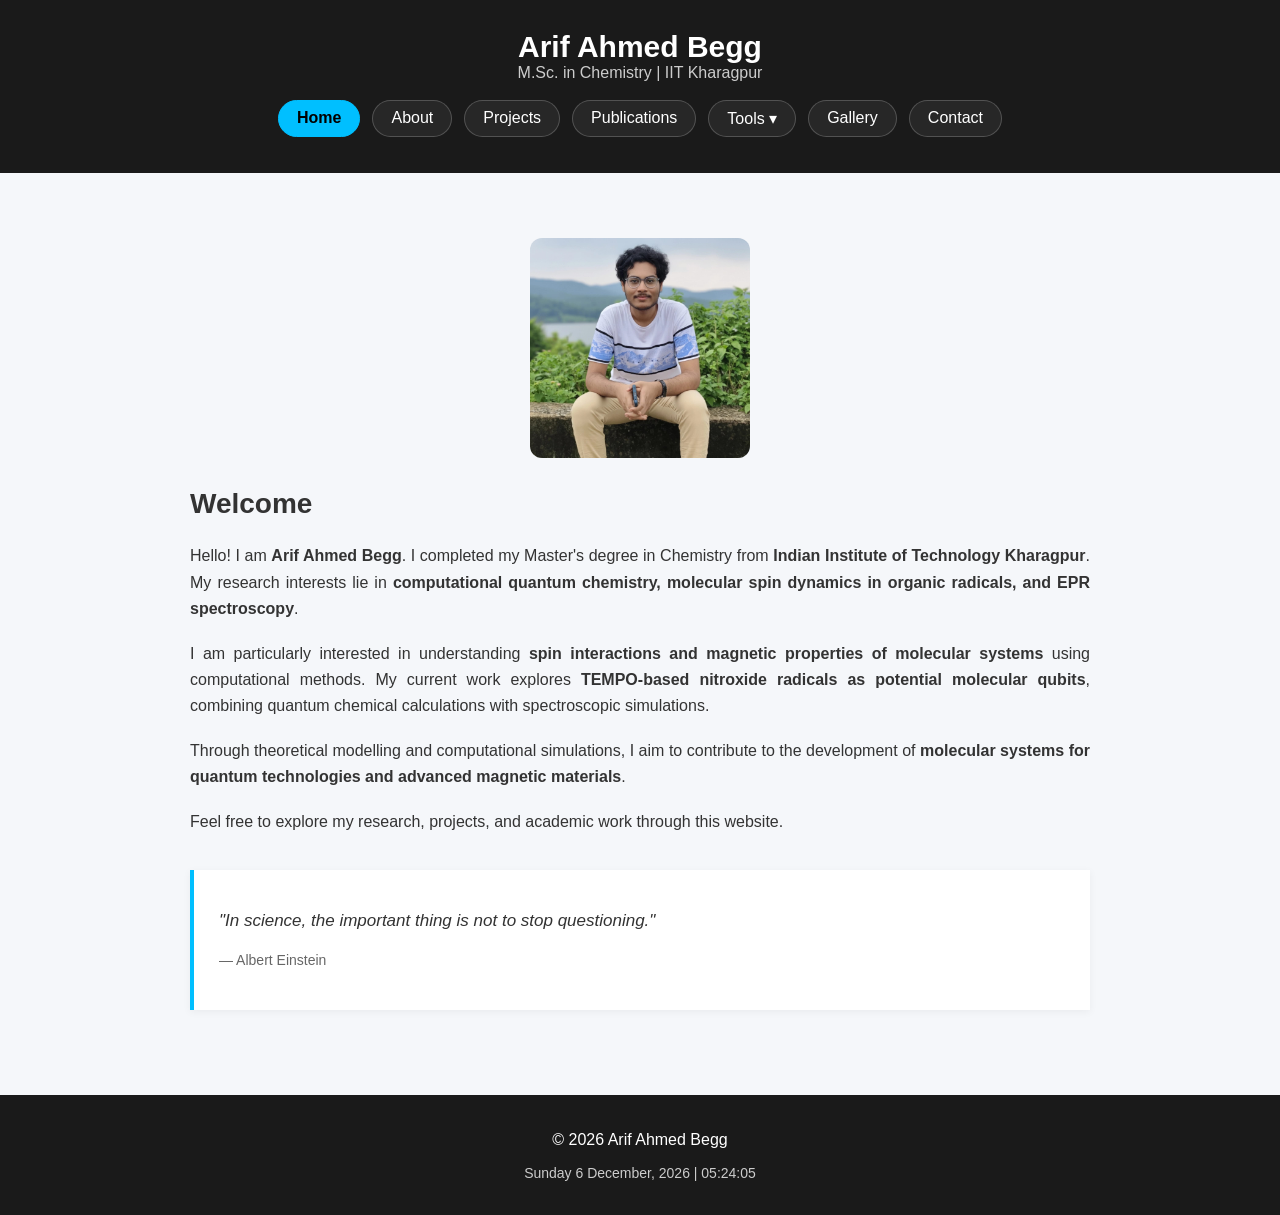
==== index.html @ 226c36a7 "Refactor tools dropdown and improve navigation script" ====
<!DOCTYPE html>
<html lang="en">

<head>
<meta charset="UTF-8">
<meta name="viewport" content="width=device-width, initial-scale=1.0">
<title>Arif Ahmed Begg</title>
<link rel="stylesheet" href="style.css">
</head>

<body>

<div id="imageViewer" class="viewer" onclick="closeImage()">
<img id="viewerImg" alt="Enlarged gallery image">
</div>

<header>

<div class="header-container">
<div class="title-block">
<h1>Arif Ahmed Begg</h1>
<p>M.Sc. in Chemistry | IIT Kharagpur</p>
</div>
</div>

<nav>
<a href="#home" data-section="home">Home</a>
<a href="#about" data-section="about">About</a>
<a href="#projects" data-section="projects">Projects</a>
<a href="#publications" data-section="publications">Publications</a>

<!-- TOOLS DROPDOWN
     To add a tool: save its page in the tools/ folder and add one line
     inside the "tools-dropdown-content" div below, e.g.
     <a href="tools/thermodynamics.html">Thermodynamics</a>              -->
<div class="tools-dropdown">
    <details id="toolsMenu">
        <summary>Tools ▾</summary>

        <div class="tools-dropdown-content">
            <a href="tools/kinetics.html">Chemical Kinetics</a>
            <!-- <a href="tools/thermodynamics.html">Thermodynamics</a> -->
            <!-- <a href="tools/quantum.html">Quantum Chemistry</a> -->
            <!-- <a href="tools/spectroscopy.html">Spectroscopy</a> -->
        </div>
    </details>
</div>

<a href="#gallery" data-section="gallery">Gallery</a>
<a href="#contact" data-section="contact">Contact</a>
</nav>

</header>

<!-- HOME -->
<section id="home" class="section">

<img src="images/profile_photo.jpeg" class="profile" alt="Arif Ahmed Begg">

<h2>Welcome</h2>

<p>
Hello! I am <strong>Arif Ahmed Begg</strong>. I completed my Master's degree in Chemistry from <strong>Indian Institute of Technology Kharagpur</strong>. My research interests lie in <strong>computational quantum chemistry, molecular spin dynamics in organic radicals, and EPR spectroscopy</strong>.
</p>

<p>
I am particularly interested in understanding <strong>spin interactions and magnetic properties of molecular systems</strong> using computational methods. My current work explores <strong>TEMPO-based nitroxide radicals as potential molecular qubits</strong>, combining quantum chemical calculations with spectroscopic simulations.
</p>

<p>
Through theoretical modelling and computational simulations, I aim to contribute to the development of <strong>molecular systems for quantum technologies and advanced magnetic materials</strong>.
</p>

<p>
Feel free to explore my research, projects, and academic work through this website.
</p>

<!-- Quote Generator -->
<div class="quote-box">
    <p id="quote-text">Thought of the day...</p>
    <p id="quote-author"></p>
</div>

</section>


<!-- ABOUT -->
<section id="about" class="section hidden">

<h2>About Me</h2>

<p>
My academic interests lie at the intersection of <strong>computational quantum chemistry, spin physics, and molecular magnetism</strong>. My work focuses on theoretical and computational approaches to understand the magnetic
and spectroscopic properties of molecular systems, particularly those relevant to quantum information science. My Master's thesis research investigated <strong>TEMPO-based nitroxide radicals as potential molecular qubits</strong>. Using quantum chemical calculations and computational
spectroscopy tools such as ORCA and EasySpin, I analyse electronic structures, EPR parameters (g and hyperfine tensors), vibrational contributions, spin–phonon coupling, and relaxation mechanisms that influence coherence in molecular spin systems.
</p>

<p>
I have gained research experience through academic projects and internships, including work on modelling quantum spin systems and studying adsorption kinetics of organic dyes
on activated carbon materials. My long-term research goal is to contribute to the development of molecular systems for <strong>quantum technologies and advanced magnetic materials</strong>.
</p>

<h3>Education</h3>

<ul>
<li>
<strong>Master of Science (Chemistry)</strong><br>
Indian Institute of Technology Kharagpur, India<br>
CGPA: 9.31 / 10 (2024–2026)
</li>
<li>
<strong>Bachelor of Science (Chemistry Honours)</strong><br>
Ramakrishna Mission Vivekananda Centenary College, Rahara, India<br>
CGPA: 9.19 / 10 (2021–2024)
</li>
<li>
<strong>ISC – East West Model School, Bardhaman</strong><br>
Percentage: 97.00% (2021)
</li>
<li>
<strong>ICSE – East West Model School, Bardhaman</strong><br>
Percentage: 93.60% (2019)
</li>
</ul>

<h3>Research Interests</h3>

<ul>
<li>Computational quantum chemistry</li>
<li>Spin Hamiltonians and quantum spin simulations</li>
<li>Molecular qubits and spin-based quantum information</li>
<li>Electron Paramagnetic Resonance (EPR) spectroscopy</li>
<li>Molecular magnetism and radical-based materials</li>
<li>Computational modelling of magnetic interactions</li>
</ul>

<h3>Research &amp; Training</h3>

<p>
As part of my Master's thesis work, supervised by Prof. Sabyashachi Mishra, I am studying <strong>TEMPO-based nitroxide radicals</strong> as potential molecular qubits. My research involves:
</p>

<ul>
<li>Density Functional Theory (DFT) calculations</li>
<li>Evaluation of EPR parameters using ORCA</li>
<li>Spin Hamiltonian modelling</li>
<li>EasySpin simulations for spectroscopic analysis</li>
<li>Study of spin–phonon coupling and vibrational contributions</li>
<li>Analysis of relaxation behaviour and coherence limits</li>
</ul>

<p>
Preliminary results from our research were presented at the <strong>Spin in Molecular Systems Conference</strong>, where our work received the <strong>Best Poster Award</strong>.
</p>

<h3>Research Internships</h3>

<ul>
<li>
<strong>Summer Intern – IIT Kharagpur</strong> (May 2025 – July 2025)<br>
Worked on modelling quantum spin systems, analysing spin Hamiltonians, and performing computational simulations related to spectroscopic applications, supervised by Prof. Sabyashachi Mishra.
</li>
<li>
<strong>Summer Research Fellow – BARC, Mumbai</strong> (May 2023 – July 2023)<br>
Selected for the prestigious Summer Research Fellowship Programme conducted by the Indian Academy of Sciences, INSA, and NASI. Worked on sorption studies of Rhodamine-60 dye on activated carbon to investigate
adsorption kinetics and solvent effects, supervised by Dr. Beena G. Singh.
</li>
<li>
<strong>NIUS Chemistry Fellow – HBCSE, TIFR</strong> (December 2022)<br>
Participated in advanced workshops and experimental sessions aimed at developing scientific research and leadership skills.
</li>
</ul>

<h3>Technical Skills</h3>

<ul>
<li>Quantum chemistry software: Gaussian, ORCA</li>
<li>EPR simulation: EasySpin</li>
<li>Programming: Python</li>
<li>Computational simulations and modelling</li>
<li>Scientific writing: LaTeX</li>
<li>Linux environment</li>
<li>Data analysis and scientific visualisation</li>
<li>MS Office and research documentation</li>
</ul>

<h3>Awards &amp; Achievements</h3>

<ul>
<li>Qualified <strong>Joint UGC-CSIR NET Chemical Science June 2026</strong> with AIR 37</li>
<li>Qualified <strong>GATE Chemistry 2026</strong></li>
<li>Qualified <strong>IIT-JAM Chemistry 2024</strong> with AIR 152</li>
<li>Topper in B.Sc. Chemistry (Hons.) Semester IV</li>
<li>Topper in B.Sc. Chemistry (Hons.) Semester I</li>
<li>Third position in school in ISC Examination (2021)</li>
</ul>

<h3>Certifications &amp; Training</h3>

<ul>
<li>Workshop on Quantum Computing and Molecular Structure – CCDS, IIT Kharagpur (2025)</li>
<li>Certificate of Excellence in Python Programming – Scaler (2024)</li>
<li>Avogadro Software Training – Spoken Tutorial Project, IIT Bombay (2023)</li>
<li>NPTEL Certification in Pericyclic Reactions &amp; Organic Photochemistry (2023)</li>
<li>Computer Concepts Course – Vedanta Foundation (A+ grade)</li>
</ul>

<h3>Conferences &amp; Academic Events</h3>

<ul>
<li>Selected for the Science Symposium for postgraduate students – hosted by VIT Vellore (2026)</li>
<li>ACS on Campus Conference – IIT Kharagpur (2025)</li>
<li>Conference on Chemistry of Phytochemicals – funded by Royal Society of Chemistry (2023)</li>
<li>Science Awareness Camp – West Bengal State Council of Science &amp; Technology (2019)</li>
</ul>

<h3>Languages</h3>

<ul>
<li>Bengali – Native</li>
<li>English – Proficient</li>
<li>Hindi – Proficient</li>
</ul>

<h3>Activities &amp; Interests</h3>

<p>
Besides academics, I enjoy creative and cultural activities, including singing, writing poetry,
and scripting satirical drama for cultural events and literary performances.
</p>

</section>

<!-- PROJECTS -->
<section id="projects" class="section hidden">

<h2>Projects</h2>

<div class="card">
<h3>Spin Hamiltonian Simulations</h3>
<p>
Development of theoretical models for interacting spin systems using spin Hamiltonians and further investigations on their coupling.
</p>
<p>
<a href="images/ArifAhmedBegg_24CY40005_new.pdf" target="_blank" rel="noopener">Presentation</a>
</p>
</div>

<div class="card">
<h3>EPR Spectroscopy and TEMPO-Based Molecular Qubits</h3>
<p>
Computational investigation of nitroxide radicals, particularly <strong>TEMPO-based molecules</strong>, as potential molecular qubits.
The project aims to understand their electronic structure and magnetic properties through quantum chemical calculations and EPR spectrum
simulations. Using tools such as ORCA and EasySpin, the work focuses on evaluating g-tensors, hyperfine interactions, and spin–spin coupling
effects, with the broader goal of understanding how such systems can be utilised in quantum information and molecular spin-based technologies.
</p>
<p>
<a href="images/Arif_Begg_24CY40005_ppt.pdf" target="_blank" rel="noopener">Presentation</a> |
<a href="images/Arif_Begg_24CY40005.pdf" target="_blank" rel="noopener">Report</a> |
<a href="images/Project_Sem3_Draft.pdf" target="_blank" rel="noopener">Int Report</a>
</p>
</div>

<div class="card">
<h3>Solvent Dependent Charge Transfer and Acidity in p-Nitroaniline</h3>
<p>
A theoretical study of solvent-dependent charge transfer in p-Nitroaniline highlights how predictions vary strongly with the
choice of density functional in Density Functional Theory. Range-separated and hybrid functionals better capture long-range charge-transfer excitations,
while local functionals tend to underestimate excitation energies and over-delocalize electron density.
This functional dependence directly influences computed acidity (pKa) trends across solvents, underscoring the need for careful method
selection in modelling solvent effects and electronic properties.
</p>
<p>
<a href="images/24CY40005_MQSP_presentation.pptx" target="_blank" rel="noopener">Presentation</a> |
<a href="images/24CY40005_MQSP_Report.pdf" target="_blank" rel="noopener">Report</a>
</p>
</div>

</section>


<!-- PUBLICATIONS -->
<section id="publications" class="section hidden">

<h2>Publications</h2>

<p>Work in progress...</p>

</section>


<!-- GALLERY -->
<section id="gallery" class="section hidden">

<h2>Gallery</h2>

<div class="gallery" id="galleryGrid"></div>

</section>


<!-- CONTACT -->
<section id="contact" class="section hidden">

<h2>Contact</h2>

<p>
Institute email:
<a href="mailto:arifahmedbegg.24@kgpian.iitkgp.ac.in">arifahmedbegg.24@kgpian.iitkgp.ac.in</a>
</p>

<p>
Alternate email:
<a href="mailto:arifahmedbegg2020@gmail.com">arifahmedbegg2020@gmail.com</a>
</p>

<p>
LinkedIn:
<a href="https://www.linkedin.com/in/arif-ahmed-begg-1b59b2230" target="_blank" rel="noopener" class="file-link">Visit AAB's LinkedIn profile</a>
</p>

</section>

<footer>
<p>© 2026 Arif Ahmed Begg</p>
<p id="time-display"></p>
</footer>

<!-- Gallery: images/image_1.jpg ... image_41.jpg -->
<script>
(function () {
    var grid = document.getElementById("galleryGrid");
    for (var i = 1; i <= 41; i++) {
        var item = document.createElement("div");
        item.className = "gallery-item";
        var img = document.createElement("img");
        img.src = "images/image_" + i + ".jpg";
        img.alt = "Gallery image " + i;
        img.loading = "lazy";
        img.onclick = function () { openImage(this); };
        item.appendChild(img);
        grid.appendChild(item);
    }
})();
</script>

<script src="script.js"></script>

<!-- URL-based navigation: each tab is a real link (#about, #projects, ...) -->
<script>
(function () {
    var titles = {
        home: "Home", about: "About",
        projects: "Projects", publications: "Publications",
        gallery: "Gallery", contact: "Contact"
    };

    var toolsMenu = document.getElementById("toolsMenu");

    function route() {
        var id = (location.hash || "#home").slice(1);
        if (!titles[id] || !document.getElementById(id)) id = "home";

        document.querySelectorAll(".section").forEach(function (s) {
            s.classList.toggle("hidden", s.id !== id);
        });
        document.querySelectorAll("nav a").forEach(function (a) {
            a.classList.toggle("active", a.dataset.section === id);
        });

        document.title = (id === "home" ? "" : titles[id] + " | ") + "Arif Ahmed Begg";
        toolsMenu.removeAttribute("open");
        window.scrollTo(0, 0);
    }

    window.showSection = function (id) { location.hash = id; };

    window.addEventListener("hashchange", route);

    // Close the Tools menu when clicking elsewhere or pressing Escape
    document.addEventListener("click", function (e) {
        if (!toolsMenu.contains(e.target)) toolsMenu.removeAttribute("open");
    });
    document.addEventListener("keydown", function (e) {
        if (e.key === "Escape") toolsMenu.removeAttribute("open");
    });

    route();
})();
</script>

</body>
</html>
---- style.css ----
/* ---------- BASE ---------- */

body{
font-family:Arial, Helvetica, sans-serif;
margin:0;
background:#f5f7fa;
color:#333;
}

a{
color:#0077cc;
text-decoration:none;
}

a:hover{
text-decoration:underline;
}

h2{
margin-bottom:12px;
font-size:28px;
}

h3{
margin-top:28px;
margin-bottom:8px;
font-size:20px;
}

ul{
padding-left:22px;
margin:8px 0 20px;
}

li{
margin-bottom:6px;
line-height:1.5;
}

/* ---------- HEADER ---------- */

header{
background:#1a1a1a;
color:white;
padding:30px 20px;
text-align:center;
}

.header-container{
display:flex;
flex-direction:column;
align-items:center;
justify-content:center;
}

.title-block h1{
margin:0;
font-size:30px;
font-weight:600;
}

.title-block p{
margin:0;
font-size:16px;
color:#ccc;
}

/* ---------- NAVIGATION ---------- */

nav{
margin-top:12px;
display:flex;
justify-content:center;
flex-wrap:wrap;
}

nav a{
color:white;
font-size:16px;
margin:6px;
padding:8px 18px;
border-radius:999px;
border:1px solid rgba(255,255,255,0.2);
background:rgba(255,255,255,0.06);
transition:0.2s;
}

nav a:hover{
background:#00bfff;
border-color:#00bfff;
color:black;
text-decoration:none;
transform:translateY(-2px);
}

nav a.active{
background:#00bfff;
border-color:#00bfff;
color:black;
font-weight:600;
}

/* ---------- TOOLS DROPDOWN (new) ---------- */

.tools-dropdown{
position:relative;
margin:6px;
}

.tools-dropdown summary{
display:block;
list-style:none;
cursor:pointer;
user-select:none;
color:white;
font-size:16px;
padding:8px 18px;
border-radius:999px;
border:1px solid rgba(255,255,255,0.2);
background:rgba(255,255,255,0.06);
transition:0.2s;
}

.tools-dropdown summary::-webkit-details-marker{
display:none;
}

.tools-dropdown summary:hover,
.tools-dropdown details[open] summary{
background:#00bfff;
border-color:#00bfff;
color:black;
}

.tools-dropdown-content{
position:absolute;
top:100%;
left:50%;
transform:translateX(-50%);
margin-top:8px;
min-width:230px;
padding:6px;
background:#1a1a1a;
border:1px solid rgba(255,255,255,0.2);
border-radius:12px;
box-shadow:0 8px 20px rgba(0,0,0,0.35);
text-align:left;
z-index:500;
}

/* links inside the dropdown: plain rows, not pills */
nav .tools-dropdown-content a{
display:block;
margin:2px 0;
padding:9px 14px;
border:none;
border-radius:8px;
background:none;
white-space:nowrap;
}

nav .tools-dropdown-content a:hover{
background:#00bfff;
color:black;
transform:none;
}

/* ---------- SECTIONS ---------- */

.section{
max-width:900px;
margin:auto;
padding:45px 30px;
text-align:left;
line-height:1.65;
}

.section p{
text-align:justify;
margin-bottom:18px;
}

.hidden{
display:none;
}

.section:not(.hidden){
animation:sectionFade 0.4s ease;
}

@keyframes sectionFade{
from{opacity:0; transform:translateY(8px);}
to{opacity:1; transform:translateY(0);}
}

/* ---------- PROFILE PHOTO ---------- */

.profile{
width:220px;
height:220px;
object-fit:cover;
border-radius:12px;
display:block;
margin:20px auto;
}

/* ---------- CARDS ---------- */

.card{
background:white;
padding:25px;
margin:20px 0;
border-radius:10px;
box-shadow:0 3px 10px rgba(0,0,0,0.08);
transition:0.2s;
}

.card:hover{
transform:translateY(-3px);
}

/* ---------- QUOTE BOX ---------- */

.quote-box{
margin-top:35px;
padding:20px 25px;
border-left:4px solid #00bfff;
background:white;
box-shadow:0 2px 8px rgba(0,0,0,0.05);
}

#quote-text{
font-size:17px;
font-style:italic;
margin-bottom:6px;
}

#quote-author{
font-size:14px;
color:#666;
}

/* ---------- GALLERY ---------- */

.gallery{
display:grid;
grid-template-columns:repeat(3,1fr);
gap:18px;
margin-top:25px;
}

.gallery-item{
overflow:hidden;
cursor:pointer;
}

.gallery-item img{
width:100%;
height:260px;
object-fit:cover;
border-radius:8px;
transition:transform 0.3s;
}

.gallery-item img:hover{
transform:scale(1.05);
}

/* ---------- IMAGE VIEWER ---------- */

.viewer{
display:none;
position:fixed;
top:0;
left:0;
width:100%;
height:100%;
background:rgba(0,0,0,0.9);
justify-content:center;
align-items:center;
z-index:1000;
}

.viewer img{
max-width:90%;
max-height:90%;
border-radius:8px;
}

/* ---------- FOOTER ---------- */

footer{
text-align:center;
padding:20px;
background:#1a1a1a;
color:white;
margin-top:40px;
}

#time-display{
font-size:14px;
color:#ccc;
margin-top:5px;
}

/* ---------- MOBILE ---------- */

@media(max-width:700px){

.gallery{
grid-template-columns:repeat(2,1fr);
}

}

@media(max-width:600px){

.section{
padding:35px 20px;
}

.profile{
width:160px;
height:160px;
}

nav a{
display:block;
margin:6px auto;
}

/* Tools dropdown on phones: centred, opens in the flow of the page */
.tools-dropdown{
width:100%;
text-align:center;
}

.tools-dropdown summary{
display:inline-block;
}

.tools-dropdown-content{
position:static;
transform:none;
display:inline-block;
margin-top:6px;
}

}
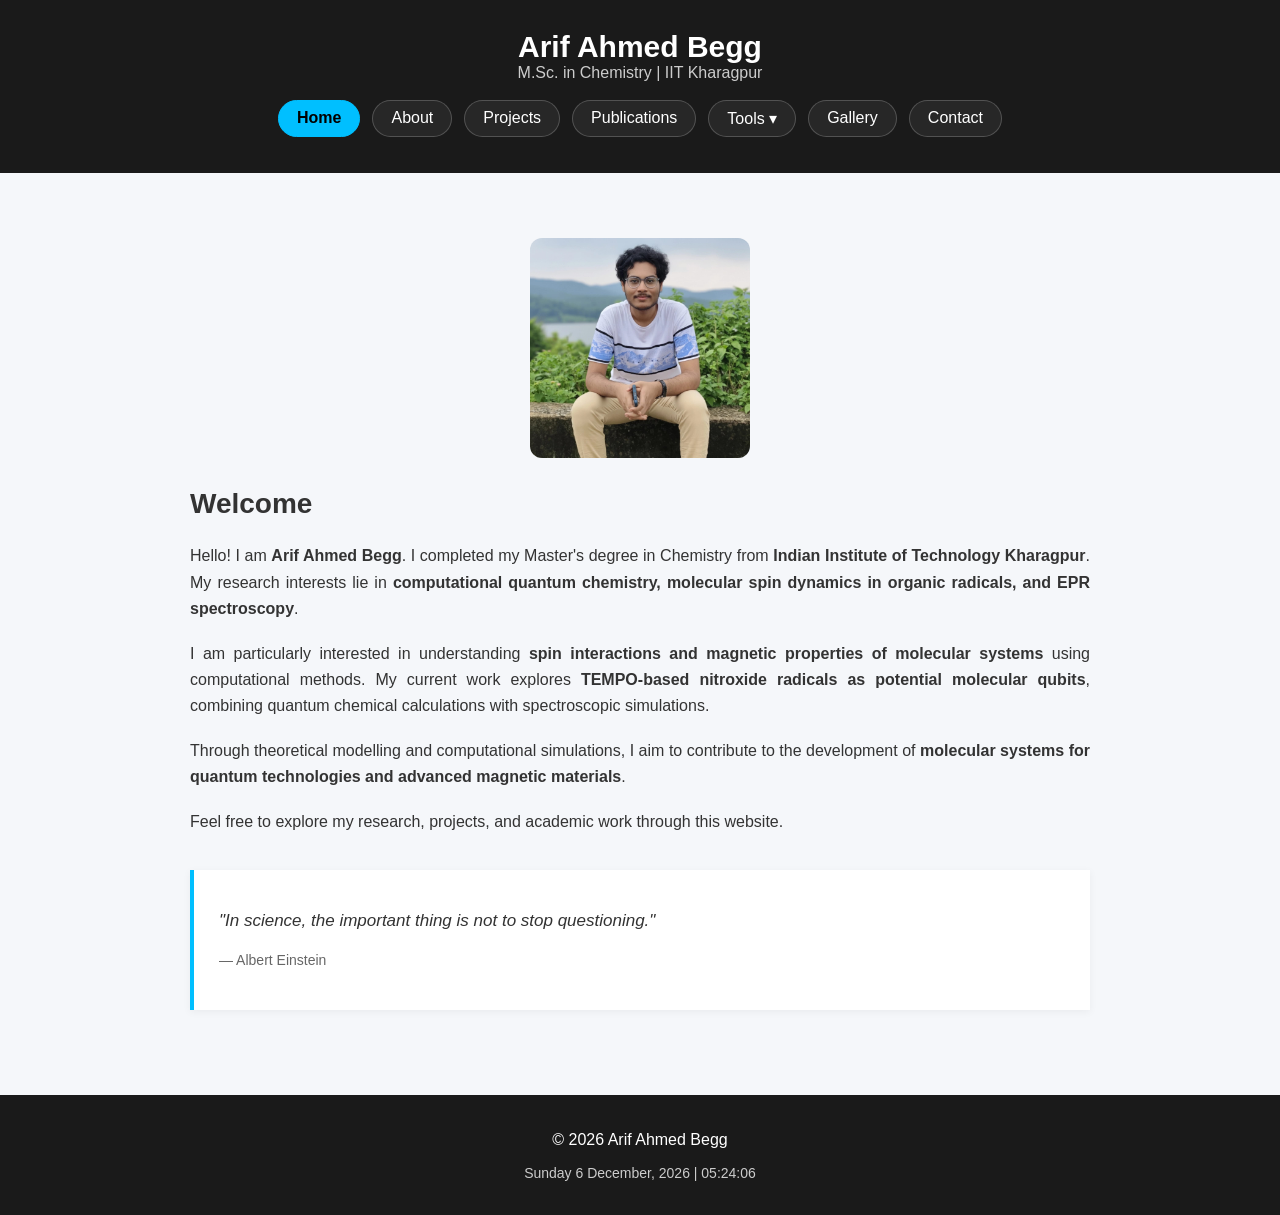
==== commit 8b63e97c: "Remove tool addition instructions from index.html Removed instructions for adding tools to the dropd" ====
--- a/index.html
+++ b/index.html
@@ -29,10 +29,7 @@
 <a href="#projects" data-section="projects">Projects</a>
 <a href="#publications" data-section="publications">Publications</a>
 
-<!-- TOOLS DROPDOWN
-     To add a tool: save its page in the tools/ folder and add one line
-     inside the "tools-dropdown-content" div below, e.g.
-     <a href="tools/thermodynamics.html">Thermodynamics</a>              -->
+<!-- TOOLS DROPDOWN-->
 <div class="tools-dropdown">
     <details id="toolsMenu">
         <summary>Tools ▾</summary>
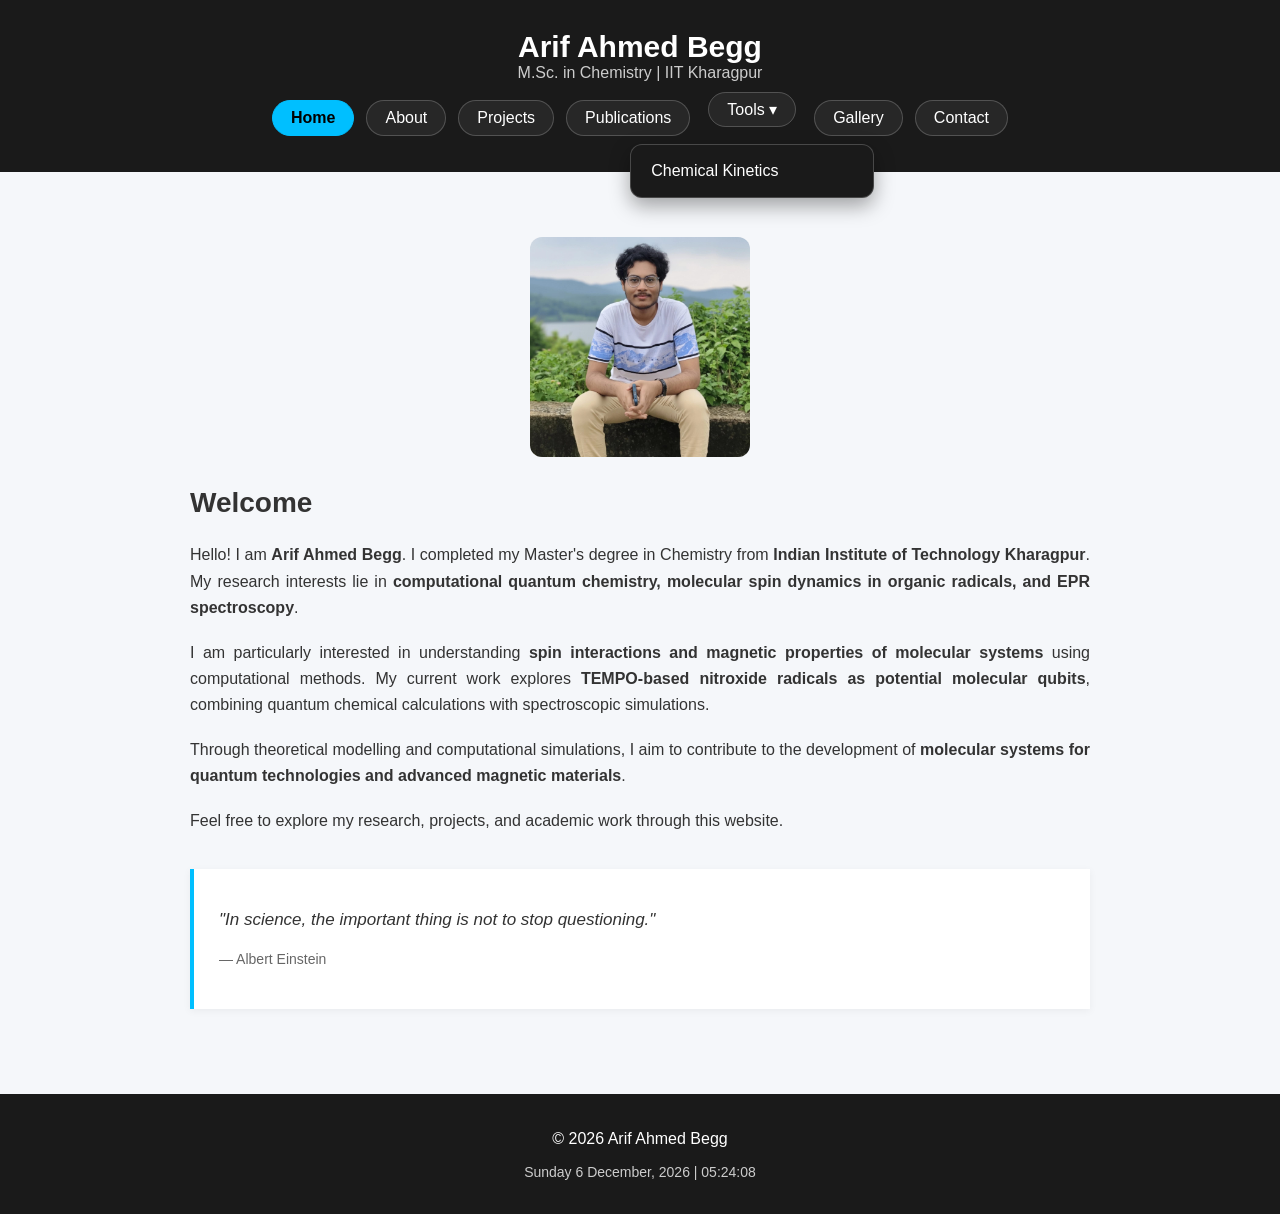
==== commit 97ad4218: "Enhance tools dropdown with toggle and close functions Updated tools dropdown functionality and acce" ====
--- a/index.html
+++ b/index.html
@@ -29,18 +29,19 @@
 <a href="#projects" data-section="projects">Projects</a>
 <a href="#publications" data-section="publications">Publications</a>
 
-<!-- TOOLS DROPDOWN-->
-<div class="tools-dropdown">
-    <details id="toolsMenu">
-        <summary>Tools ▾</summary>
-
-        <div class="tools-dropdown-content">
-            <a href="tools/kinetics.html">Chemical Kinetics</a>
-            <!-- <a href="tools/thermodynamics.html">Thermodynamics</a> -->
-            <!-- <a href="tools/quantum.html">Quantum Chemistry</a> -->
-            <!-- <a href="tools/spectroscopy.html">Spectroscopy</a> -->
-        </div>
-    </details>
+<!-- TOOLS DROPDOWN
+     To add a tool: save its page in the tools/ folder and add one line
+     inside the "tools-dropdown-content" div below, e.g.
+     <a href="tools/thermodynamics.html">Thermodynamics</a>              -->
+<div class="tools-dropdown" id="toolsMenu">
+    <a href="#" class="tools-toggle" aria-haspopup="true" aria-expanded="false">Tools ▾</a>
+
+    <div class="tools-dropdown-content">
+        <a href="tools/kinetics.html">Chemical Kinetics</a>
+        <!-- <a href="tools/thermodynamics.html">Thermodynamics</a> -->
+        <!-- <a href="tools/quantum.html">Quantum Chemistry</a> -->
+        <!-- <a href="tools/spectroscopy.html">Spectroscopy</a> -->
+    </div>
 </div>
 
 <a href="#gallery" data-section="gallery">Gallery</a>
@@ -353,6 +354,12 @@
     };
 
     var toolsMenu = document.getElementById("toolsMenu");
+    var toolsToggle = toolsMenu.querySelector(".tools-toggle");
+
+    function closeToolsMenu() {
+        toolsMenu.classList.remove("open");
+        toolsToggle.setAttribute("aria-expanded", "false");
+    }
 
     function route() {
         var id = (location.hash || "#home").slice(1);
@@ -366,7 +373,7 @@
         });
 
         document.title = (id === "home" ? "" : titles[id] + " | ") + "Arif Ahmed Begg";
-        toolsMenu.removeAttribute("open");
+        closeToolsMenu();
         window.scrollTo(0, 0);
     }
 
@@ -374,12 +381,17 @@
 
     window.addEventListener("hashchange", route);
 
-    // Close the Tools menu when clicking elsewhere or pressing Escape
+    // Tools menu: click to open/close, click elsewhere or press Escape to close
+    toolsToggle.addEventListener("click", function (e) {
+        e.preventDefault();
+        var open = toolsMenu.classList.toggle("open");
+        toolsToggle.setAttribute("aria-expanded", open ? "true" : "false");
+    });
     document.addEventListener("click", function (e) {
-        if (!toolsMenu.contains(e.target)) toolsMenu.removeAttribute("open");
+        if (!toolsMenu.contains(e.target)) closeToolsMenu();
     });
     document.addEventListener("keydown", function (e) {
-        if (e.key === "Escape") toolsMenu.removeAttribute("open");
+        if (e.key === "Escape") closeToolsMenu();
     });
 
     route();
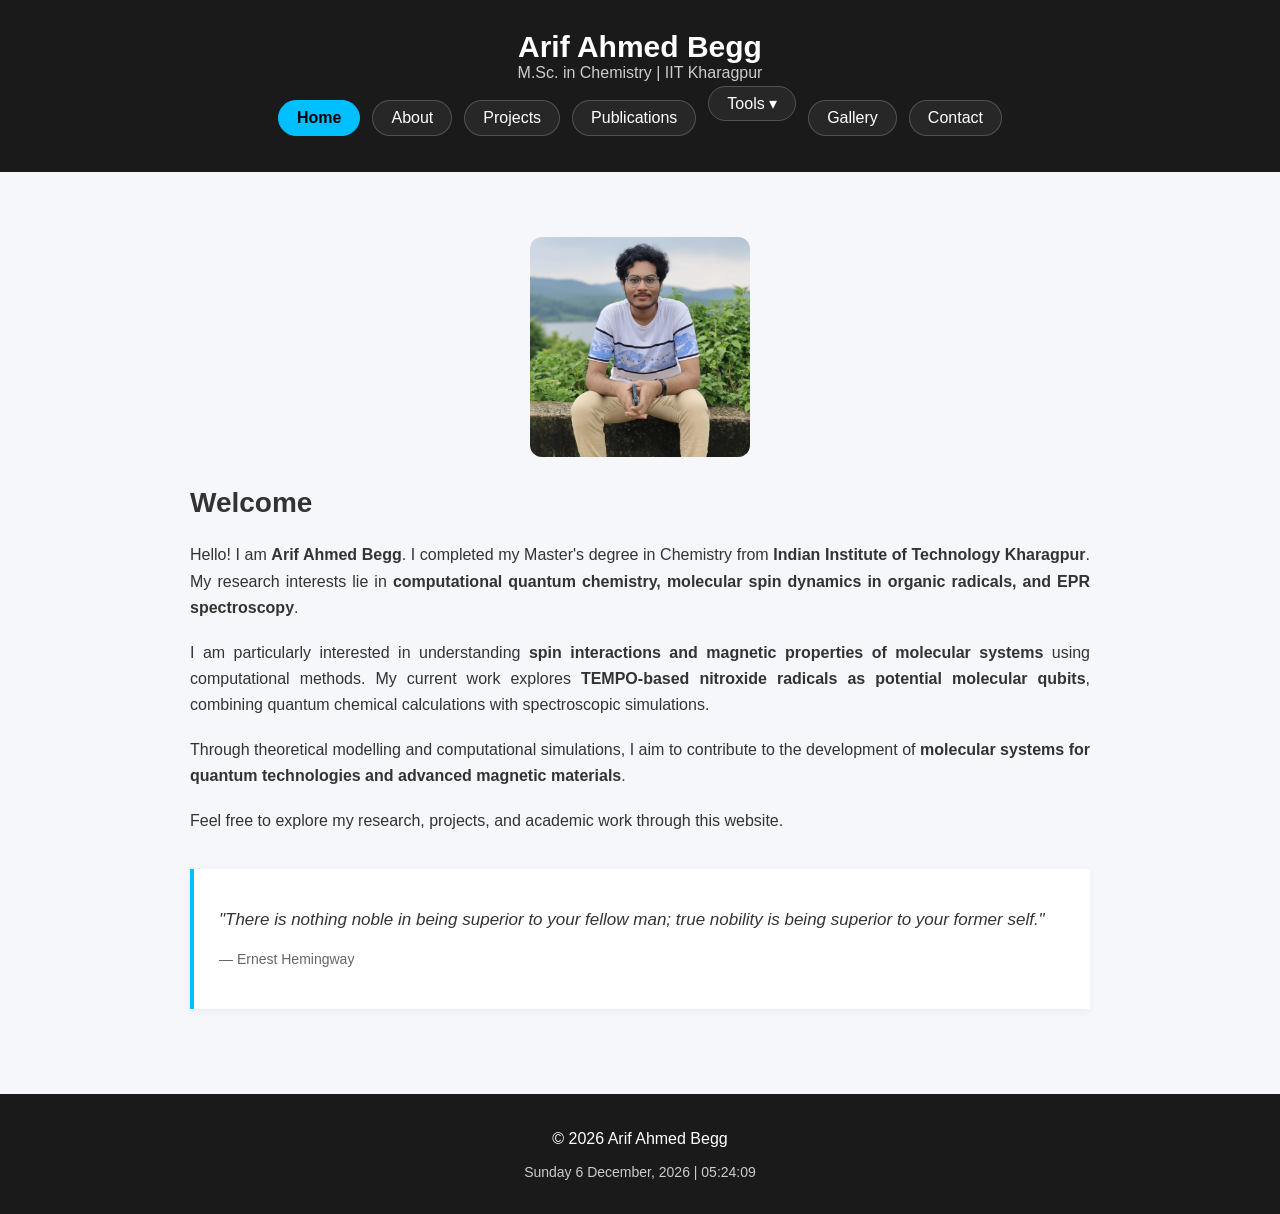
==== commit 36b47880: "Refactor tools dropdown visibility management Updated tools dropdown to manage visibility with hidde" ====
--- a/index.html
+++ b/index.html
@@ -36,7 +36,7 @@
 <div class="tools-dropdown" id="toolsMenu">
     <a href="#" class="tools-toggle" aria-haspopup="true" aria-expanded="false">Tools ▾</a>
 
-    <div class="tools-dropdown-content">
+    <div class="tools-dropdown-content" hidden>
         <a href="tools/kinetics.html">Chemical Kinetics</a>
         <!-- <a href="tools/thermodynamics.html">Thermodynamics</a> -->
         <!-- <a href="tools/quantum.html">Quantum Chemistry</a> -->
@@ -355,9 +355,11 @@
 
     var toolsMenu = document.getElementById("toolsMenu");
     var toolsToggle = toolsMenu.querySelector(".tools-toggle");
+    var toolsContent = toolsMenu.querySelector(".tools-dropdown-content");
 
     function closeToolsMenu() {
         toolsMenu.classList.remove("open");
+        toolsContent.hidden = true;
         toolsToggle.setAttribute("aria-expanded", "false");
     }
 
@@ -385,6 +387,7 @@
     toolsToggle.addEventListener("click", function (e) {
         e.preventDefault();
         var open = toolsMenu.classList.toggle("open");
+        toolsContent.hidden = !open;
         toolsToggle.setAttribute("aria-expanded", open ? "true" : "false");
     });
     document.addEventListener("click", function (e) {
--- a/style.css
+++ b/style.css
@@ -100,33 +100,16 @@
 font-weight:600;
 }
 
-/* ---------- TOOLS DROPDOWN (new) ---------- */
+/* ---------- TOOLS DROPDOWN ---------- */
 
 .tools-dropdown{
 position:relative;
-margin:6px;
-}
-
-.tools-dropdown summary{
-display:block;
-list-style:none;
-cursor:pointer;
-user-select:none;
-color:white;
-font-size:16px;
-padding:8px 18px;
-border-radius:999px;
-border:1px solid rgba(255,255,255,0.2);
-background:rgba(255,255,255,0.06);
-transition:0.2s;
-}
-
-.tools-dropdown summary::-webkit-details-marker{
-display:none;
-}
-
-.tools-dropdown summary:hover,
-.tools-dropdown details[open] summary{
+display:inline-block;
+}
+
+/* the "Tools" button uses the normal "nav a" pill style */
+
+.tools-dropdown.open > .tools-toggle{
 background:#00bfff;
 border-color:#00bfff;
 color:black;
@@ -137,7 +120,7 @@
 top:100%;
 left:50%;
 transform:translateX(-50%);
-margin-top:8px;
+margin-top:4px;
 min-width:230px;
 padding:6px;
 background:#1a1a1a;
@@ -146,6 +129,11 @@
 box-shadow:0 8px 20px rgba(0,0,0,0.35);
 text-align:left;
 z-index:500;
+}
+
+/* closed state is controlled by the "hidden" attribute set in index.html */
+.tools-dropdown-content[hidden]{
+display:none;
 }
 
 /* links inside the dropdown: plain rows, not pills */
@@ -329,21 +317,16 @@
 margin:6px auto;
 }
 
-/* Tools dropdown on phones: centred, opens in the flow of the page */
+/* Tools dropdown on phones: opens in the flow of the page */
 .tools-dropdown{
-width:100%;
-text-align:center;
-}
-
-.tools-dropdown summary{
-display:inline-block;
+display:block;
 }
 
 .tools-dropdown-content{
 position:static;
 transform:none;
-display:inline-block;
-margin-top:6px;
-}
-
-}
+margin:4px auto;
+width:fit-content;
+}
+
+}
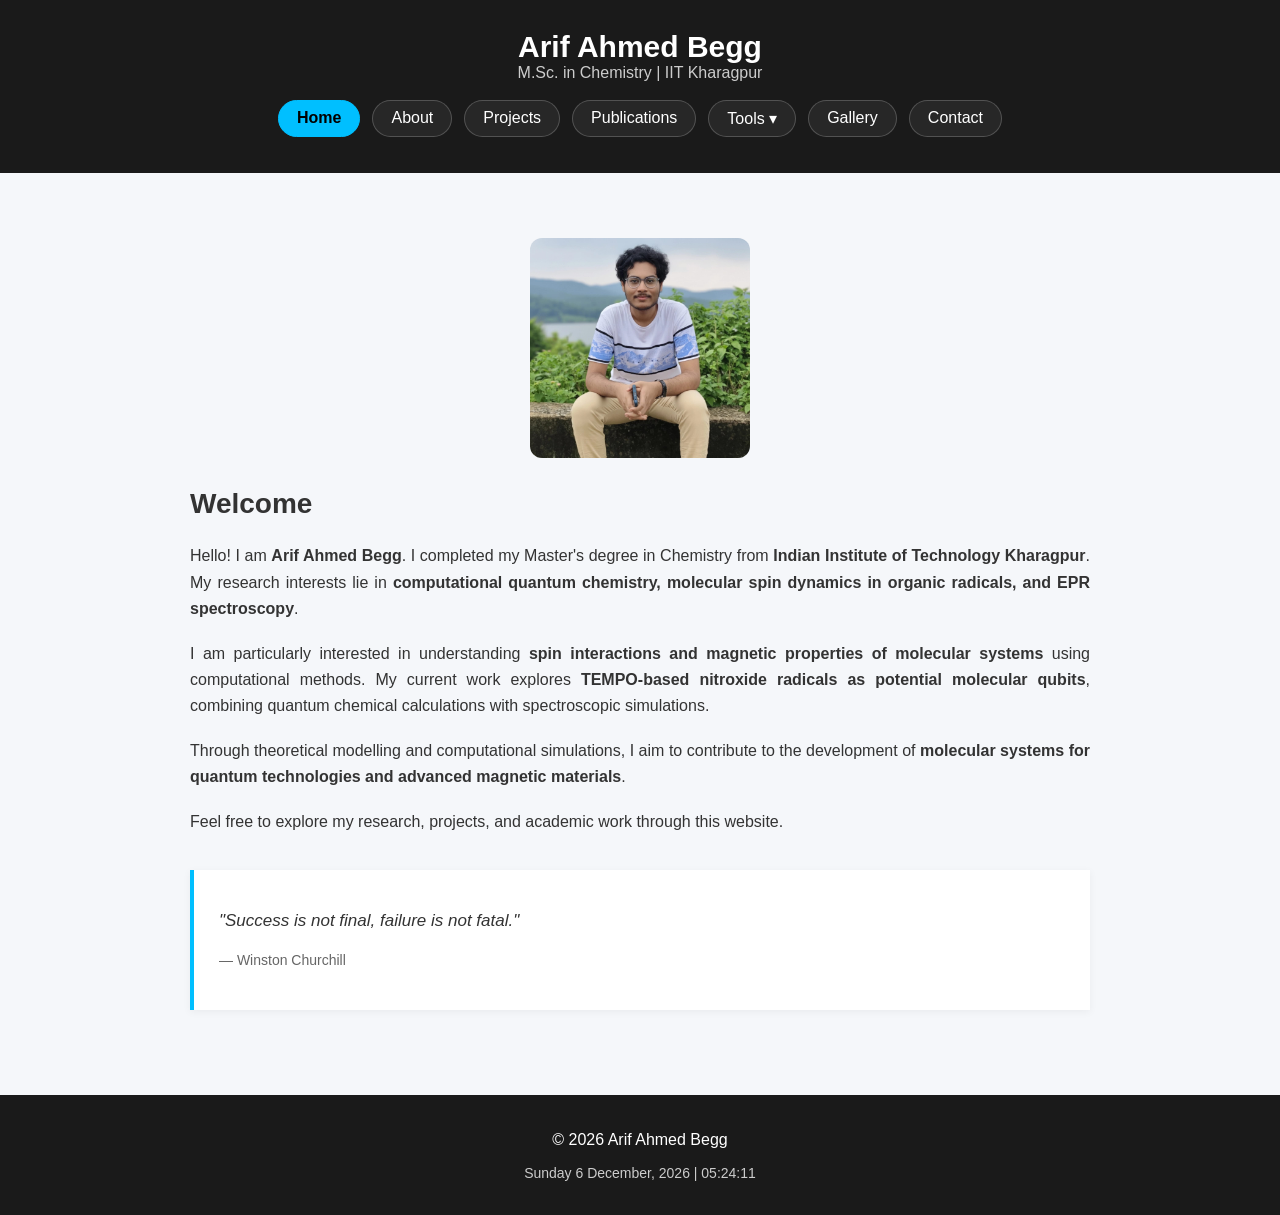
==== commit b4fe3e8e: "Clean up tools dropdown comment in index.html Removed outdated comment about adding tools to the dro" ====
--- a/index.html
+++ b/index.html
@@ -29,10 +29,7 @@
 <a href="#projects" data-section="projects">Projects</a>
 <a href="#publications" data-section="publications">Publications</a>
 
-<!-- TOOLS DROPDOWN
-     To add a tool: save its page in the tools/ folder and add one line
-     inside the "tools-dropdown-content" div below, e.g.
-     <a href="tools/thermodynamics.html">Thermodynamics</a>              -->
+<!-- TOOLS DROPDOWN -->
 <div class="tools-dropdown" id="toolsMenu">
     <a href="#" class="tools-toggle" aria-haspopup="true" aria-expanded="false">Tools ▾</a>
 
--- a/style.css
+++ b/style.css
@@ -107,7 +107,11 @@
 display:inline-block;
 }
 
-/* the "Tools" button uses the normal "nav a" pill style */
+/* the "Tools" button uses the normal "nav a" pill style;
+   display:block makes its 6px margin count, so it lines up with the other pills */
+.tools-dropdown > .tools-toggle{
+display:block;
+}
 
 .tools-dropdown.open > .tools-toggle{
 background:#00bfff;
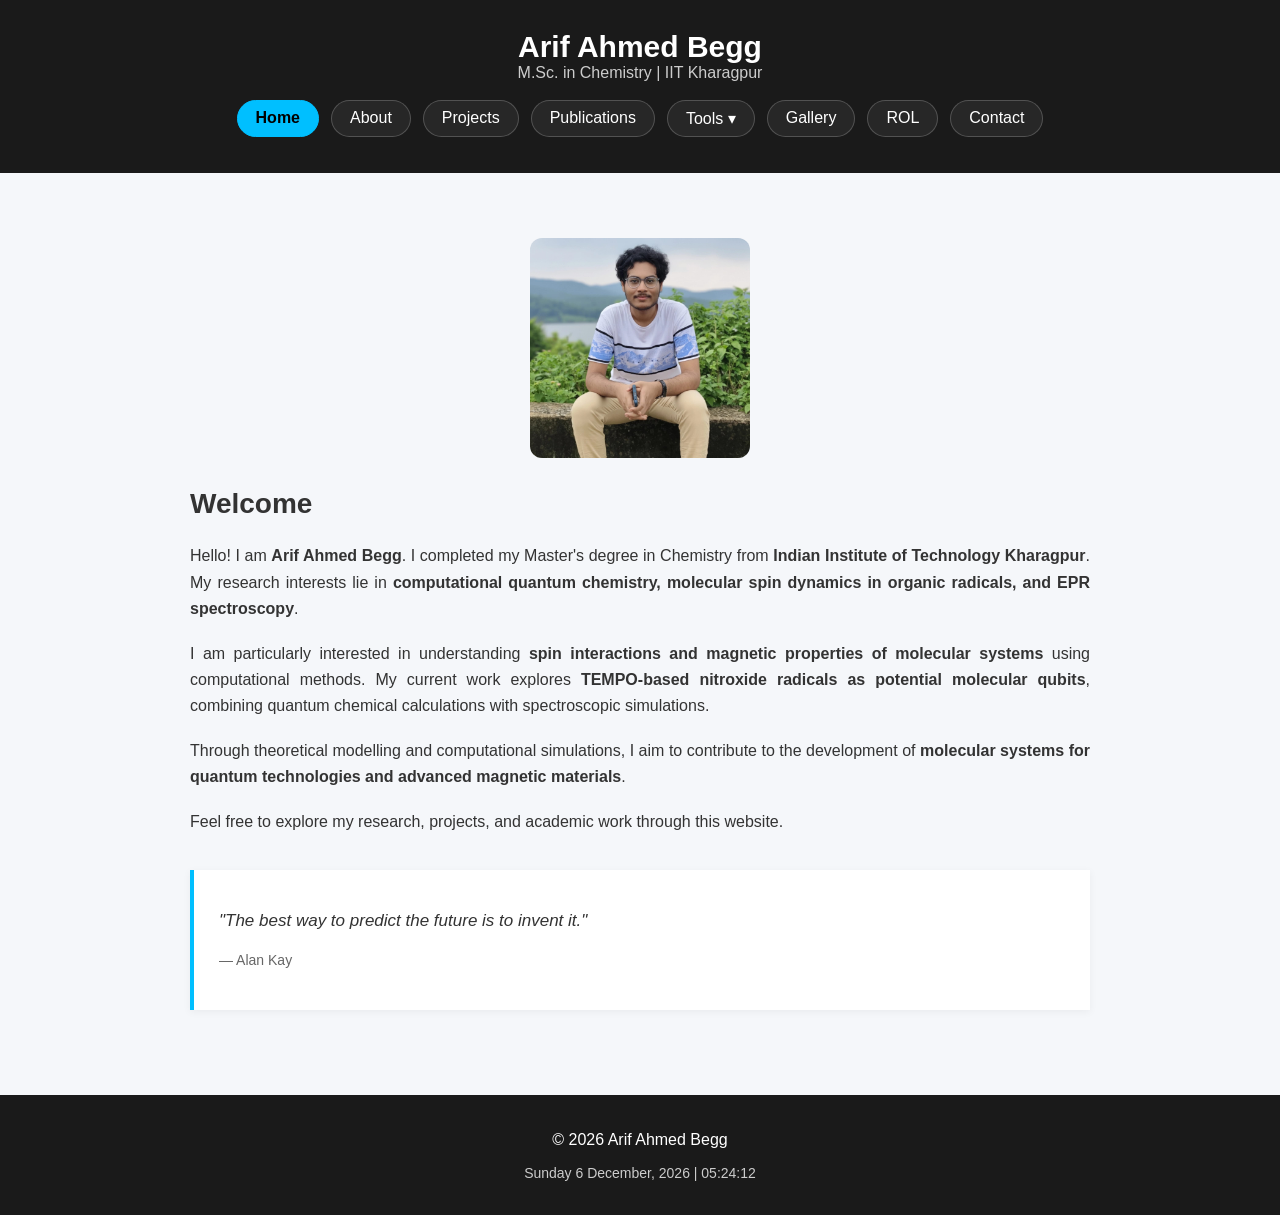
==== commit f3fdff41: "Add ROL link to navigation in index.html" ====
--- a/index.html
+++ b/index.html
@@ -42,6 +42,7 @@
 </div>
 
 <a href="#gallery" data-section="gallery">Gallery</a>
+<a href="#rol" data-section="contact">ROL</a>
 <a href="#contact" data-section="contact">Contact</a>
 </nav>
 
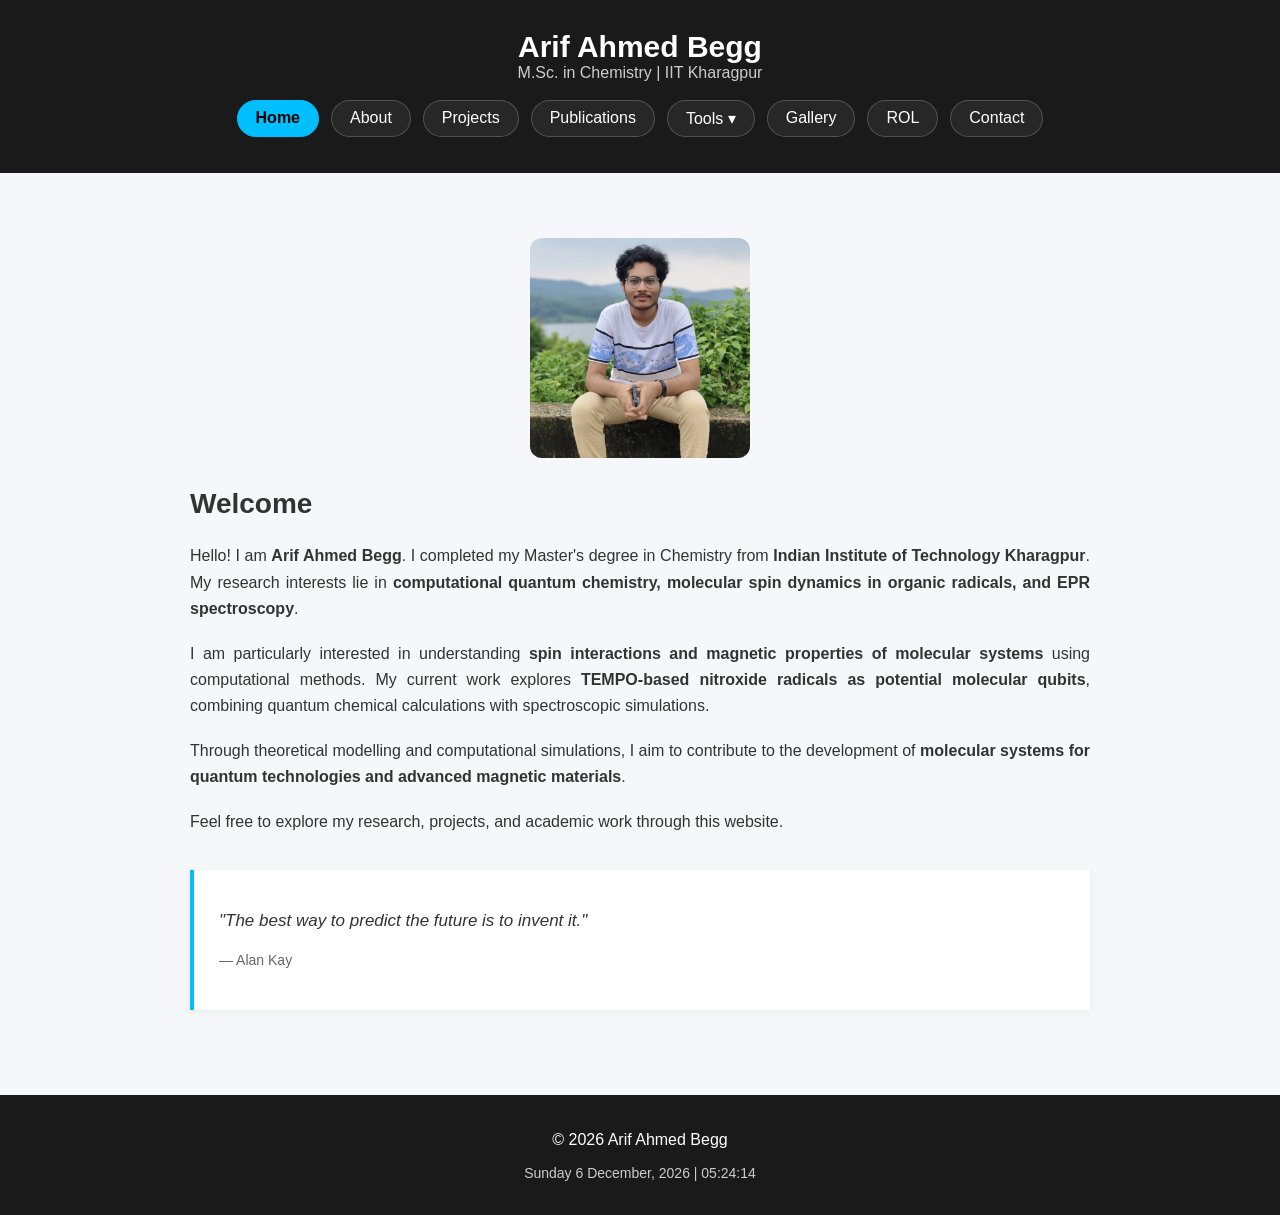
==== commit 36acc99c: "Update ROL link to external Google Form" ====
--- a/index.html
+++ b/index.html
@@ -42,7 +42,11 @@
 </div>
 
 <a href="#gallery" data-section="gallery">Gallery</a>
-<a href="#rol" data-section="contact">ROL</a>
+<a href="https://docs.google.com/forms/d/e/1FAIpQLScJpiDU3AiJ8cUhxrm7M5mvgdT0NG2eoL76477sxmNkibLQ5w/viewform"
+   target="_blank"
+   rel="noopener noreferrer">
+   ROL
+</a>
 <a href="#contact" data-section="contact">Contact</a>
 </nav>
 
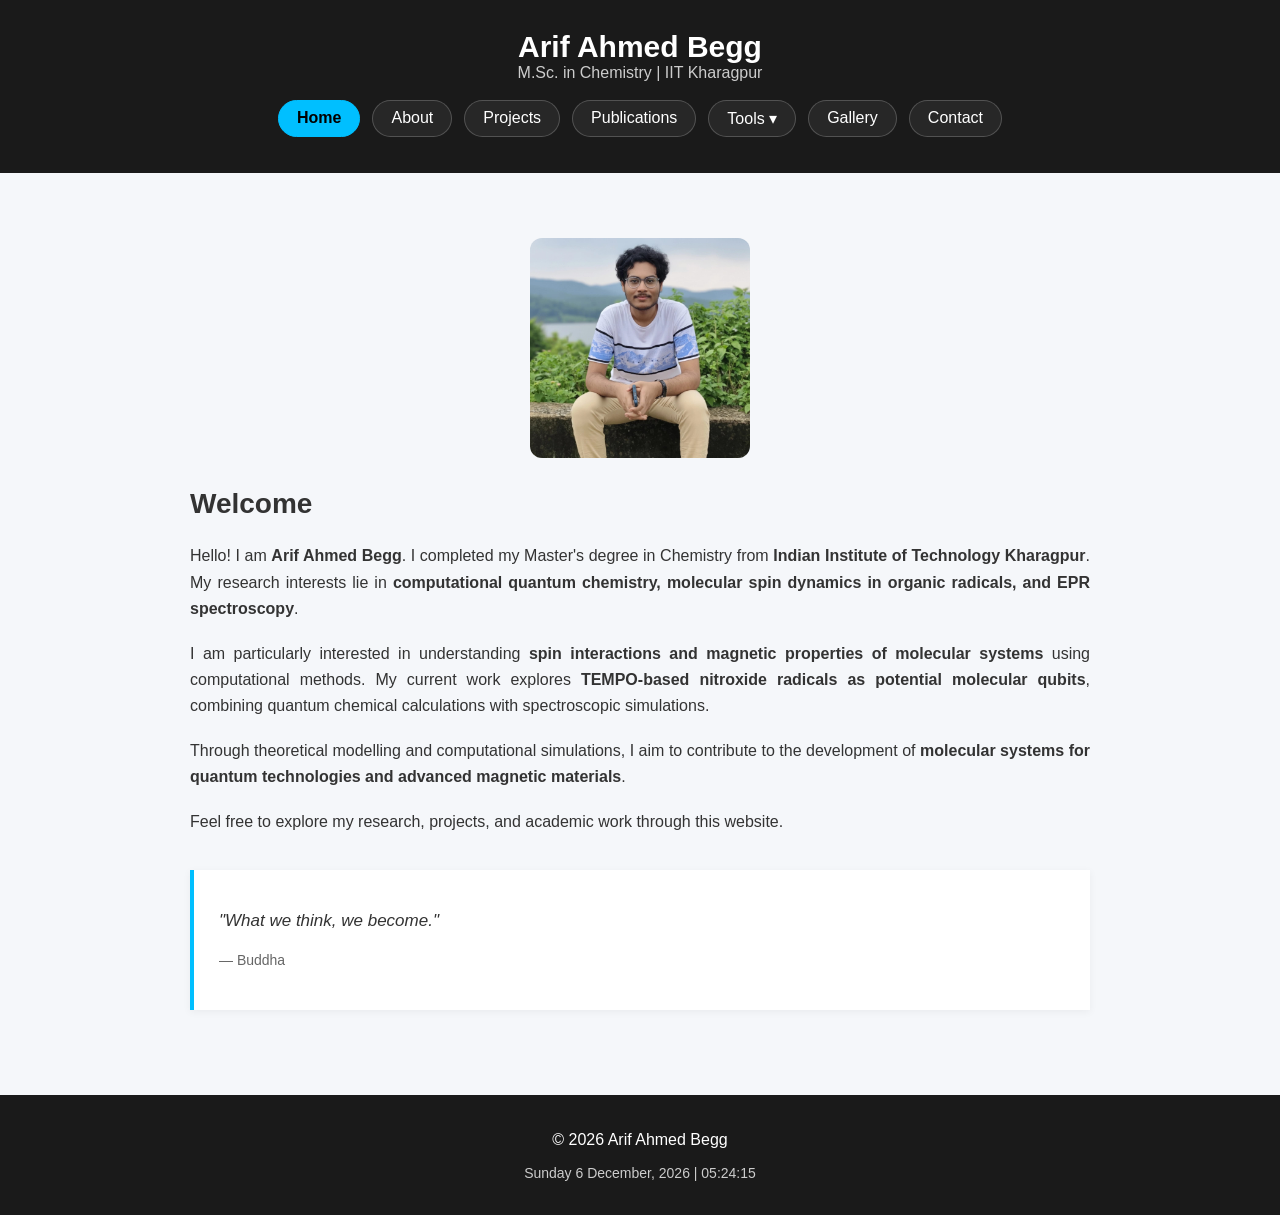
==== commit 80d79a39: "Update index.html" ====
--- a/index.html
+++ b/index.html
@@ -42,11 +42,6 @@
 </div>
 
 <a href="#gallery" data-section="gallery">Gallery</a>
-<a href="https://docs.google.com/forms/d/e/1FAIpQLScJpiDU3AiJ8cUhxrm7M5mvgdT0NG2eoL76477sxmNkibLQ5w/viewform"
-   target="_blank"
-   rel="noopener noreferrer">
-   ROL
-</a>
 <a href="#contact" data-section="contact">Contact</a>
 </nav>
 
